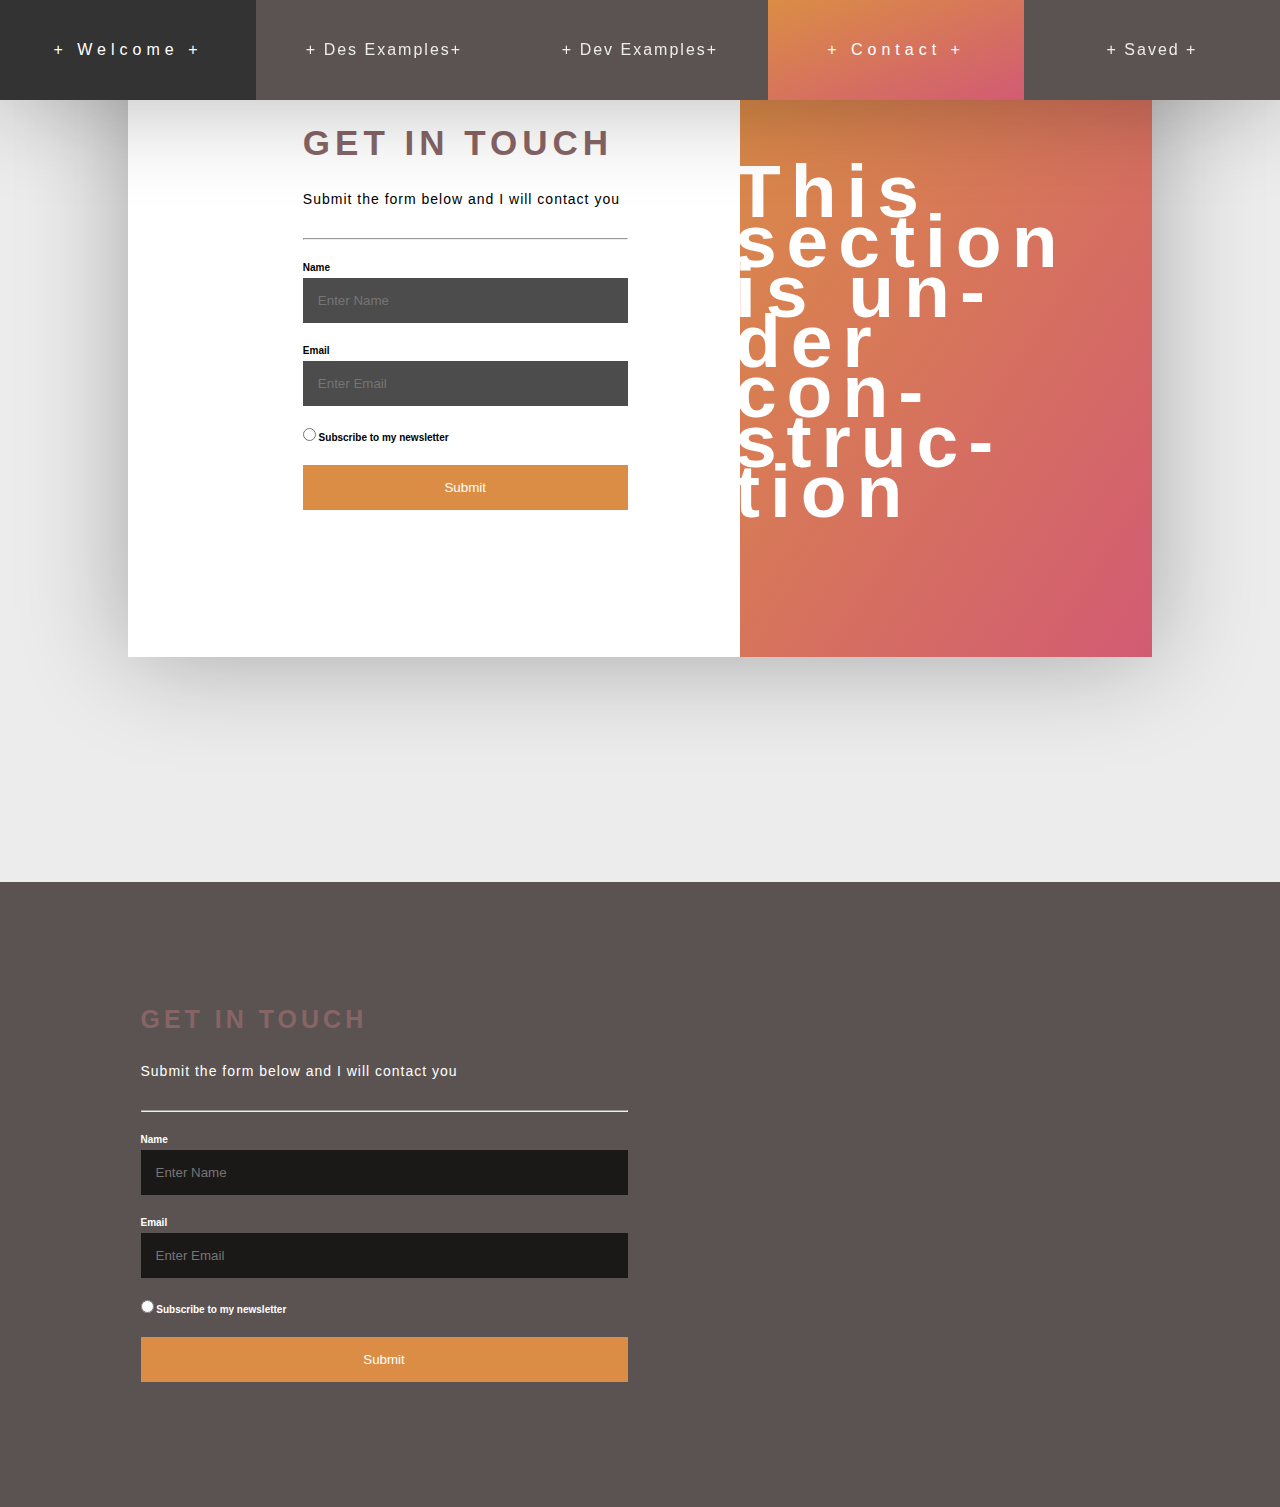
==== contact.html @ 58042180 "first commit" ====
<!DOCTYPE html>
<html lang="en">
<head>
    <meta charset="UTF-8">
    <meta name="description" content="Task 27 - fictitious online store">
    <meta name="keywords" content="Jo, Toys, McFarlane Toys">
    <meta name="author" content="Johan Brits">
    <meta name="viewport" content="width=device-width, initial-scale=1.0">
    <title>Portfolio | Johan Brits | Development</title>
    <link rel="stylesheet" type="text/css" href="css/main.css">
</head>
<body class="layout-grid layout-grid-section">
     <!-- Menu Section -->
     <nav class="menu" id="navbar">
        <div class="menu-burger"></div>
        <div class="menu-item menu-item-1">
            <div class="menu-item-highlight"></div>
            <a href="index.html" class="menu-item-link">+ Welcome +</a>
        </div>
        <div class="menu-item menu-item-2 ">
            <div class="menu-item-highlight"></div>
            <a href="design.html" class="menu-item-link">+ Des Examples+</a>
        </div>
        <div class="menu-item menu-item-3">
            <div class="menu-item-highlight"></div>
            <a href="develop.html"  class="menu-item-link">+ Dev Examples+</a>
        </div>
        <div class="menu-item menu-item-4 menu-item--active">
            <div class="menu-item-highlight"></div>
            <a href="contact.html" class="menu-item-link">+ Contact +</a>
        </div>
        <div class="menu-item menu-item-5">
            <div class="menu-item-highlight"></div>
            <a href="results.html" class="menu-item-link">+ Saved +</a>
        </div>
    </nav>
    <!-- Header Section -->
    <header class="section-main-center layout-grid layout-grid-content">
        <div class="header-main-block"></div>
        <form class="header-design-content">
            <h1>Get in touch</h1>
            <p>Submit the form below and I will contact you</p>
            <hr>
            <br>
            <br>
            <label for="name"><b>Name</b></label>
            <input type="text" placeholder="Enter Name" name="name" id="name" required>
            <label for="email"><b>Email</b></label>
            <input type="email" placeholder="Enter Email" name="email" id="email" required>
            <input type="radio" name="newsletter" id="newsletter" required>
            <label><b>Subscribe to my newsletter</b></label>
            <button type="submit" class="submit-btn">Submit</button>
        </form> 
        <div class="header-main-image">
            <p class="quote">
                This section is under construction
             </p>
        </div>
    </header> 
    <!-- Footer Section -->
    <footer id="contact" class="footer section-main-center layout-grid layout-grid-content">
        <div class="footer-content-0">
            <form class="header-design-content">
                <h2>Get in touch</h2>
                <p>Submit the form below and I will contact you</p>
                <hr>
                <br>
                <br>
                <label for="name"><b>Name</b></label>
                <input type="text" placeholder="Enter Name" name="name" id="name" required>
                <label for="email"><b>Email</b></label>
                <input type="email" placeholder="Enter Email" name="email" id="email" required>
                <input type="radio" name="newsletter" id="newsletter" required>
                <label><b>Subscribe to my newsletter</b></label>
                <button type="submit" class="submit-btn">Submit</button>
            </form> 
        </div>
    </footer>
</body>
</html>
---- css/main.css ----
/* Colour Variables */
:root {
    --color-paper: #fff;
    --color-ink: #000;

    --color-warm-gray: #5b5351;
    --color-warm-gray-light: #857D7B;
    --color-warm-gray-dark: #2C211D;

    --color-warm-gray-a4: rgba(91, 83, 81, .1);
    --color-warm-gray-a5: rgba(91, 83, 81, .8);
    --color-warm-gray-a6: rgba(133, 125, 123, .8);

    --color-cool-gray: #505050;
    --color-cool-gray-light: #ECECEC;
    --color-cool-gray-dark: #333333;

    --color-splash-1: #DE9C7A;
    --color-splash-2: #876566;
    --color-splash-3: #DB8D45;
    --color-splash-4: #A11820;
    --color-splash-5: #D25B73;

    --tint-ink: rgba(0,0,0,.5);

    --shadow-light: 0 0 10rem rgba(0,0,0,.3);

    --line: 1px solid var(--color-cool-gray);
}

/* Base Resets */
* {
    margin: 0;
    padding: 0;
}

*,
*::before,
*::after {
    box-sizing: inherit;
}
/* Responsive Rules :  
    - grid-breakpoints
    xs: < 300 
    sm: < 900 
    md: base 900 <> 1200,
    lg: > 1200px
    xl: > 1400px
*/

html {
    box-sizing: border-box;
    /* 1rem = 10px, 10px/16px = 62.5% */
    font-size: 62.5%;
    
}
::selection {
    color: var(--color-splash-5);
    background: var(--color-cool-gray-dark);
} 

body {
    font-family: "Lato", sans-serif;
    background-color: var(--color-cool-gray-light);
}
h1 {
    font-size: 3.5rem;
    line-height: 3.5rem;
    letter-spacing: 0.5rem;
    margin-bottom: 2.5rem;
    text-transform: uppercase;
    color: var(--color-splash-2);
}
h2 {
    font-size: 2.5rem;
    line-height: 2.5rem;
    letter-spacing: 0.4rem;
    text-transform: uppercase;
    color: var(--color-splash-2);
    margin-bottom: 2.5rem;
}
h3 {
    font-size: 1.5rem;
    line-height: 1.5rem;
    letter-spacing: 0.2rem;
    text-transform: uppercase;
    color: var(--color-paper);
    width: 100%;
    margin-bottom: 2.5rem;
}
h3::after {
    content: '';
    width: 100%;
    display: block;
    position: relative;
    height: 0.2rem;
    background-color: var(--color-paper);
}
p {
    font-size: 1.4rem;
    line-height: 2.8rem;
    letter-spacing: 0.1rem;
    margin-bottom: 2.5rem;
}
.page-link {
    color: var(--color-splash-5);
    font-size: 1.4rem;
    line-height: 2.8rem;
    letter-spacing: 0.1rem;
    margin-bottom: 2.5rem;
    text-decoration: none;
}
.page-link::before {
    color: var(--color-splash-5);
    font-size: 1.4rem;
    line-height: 2.8rem;
    letter-spacing: 0.1rem;
    margin-bottom: 2.5rem;
    content: '⇢';
}

/* LAYOUT */
.layout-grid {
    display: grid;
}
/* sections */
.layout-grid-section {
    /* Columns */
    grid-template-columns: 
    [margin-left-start] calc(10% - 2.5rem) [margin-left-end]
    repeat(12, [section-col-start] 1fr [section-col-end]) 
    [margin-right-start] calc(10% - 2.5rem) [margin-right-end];
    grid-column-gap: 2.5rem;
    grid-auto-rows: minmax(2.5rem, auto);
}

/* content inside sections */
.layout-grid-content {
    /* as container */
    /* columns */
    grid-template-columns: repeat(12, [content-col-start] 1fr [content-col-end]);
    grid-column-gap: 2.5rem;
    /* Rows */
    grid-auto-rows: minmax(2.5rem, auto);
}

/* MENU */
.menu {
    position: fixed;
    display: flex;
    z-index: 99;
    width: 100%;
    height: 10rem;
    align-items: center;
    justify-content: space-around;
    background-color:var(--color-warm-gray);
    transition: all .2s ease-out;
    box-shadow: var(--shadow-light);
}
.menu--scroll-active {
    height: 5rem;
}
.menu-item {
    display: flex;
    justify-content: center;
    align-items: center;
    position: relative;
    cursor: pointer;
    height: 100%;
    width: 100%;
    text-align: center;
}
.menu-item-link {
    display: flex;
    justify-content: center;
    align-items: center;
    height: 100%;
    width: 100%;
    position: relative;
    font-size: 1.6rem;
    line-height: 1.6rem;
    letter-spacing: 0.2rem;
    color: var(--color-cool-gray-light);
    transition: color .2s ease-out;
    text-decoration: none;
    transition: all .2s ease-out;
}
.menu--scroll-active  .menu-item-link {
    font-size: 1.4rem;
    line-height: 1.4rem;
}
.menu-item-highlight {
    display: block;
    position: absolute;
    content: '';
    top :0;
    left:0;
    width: 100%;
    height: 0%;
    background-color:var(--color-cool-gray-dark);
    transition: height .2s ease-out;
}
.menu-item:hover .menu-item-highlight {
    height: 100%;
}
.menu-item:hover .menu-item-link {
    color: var(--color-paper);
    letter-spacing: 0.5rem;
}
.menu-item--active .menu-item-highlight {
    height: 100%;
    background-image: linear-gradient(to bottom right, var(--color-splash-3), var(--color-splash-5));
}
.menu-item--active .menu-item-link {
    color: var(--color-paper);
    letter-spacing: 0.5rem;
}
.menu-burger {
    display: none;
    position: relative;
    content: '';
    width: 2rem;
    height: 0.4rem;
    background-color:var(--color-ink);
}
.menu-burger::before {
    display: block;
    position: relative;
    content: '';
    width: 2rem;
    height: 0.4rem;
    top:-0.8rem;;
    background-color:var(--color-ink);
}
.menu-burger:after {
    display: block;
    position: relative;
    content: '';
    width: 2rem;
    height: 0.4rem;
    top:0.4rem;
    background-color:var(--color-ink);
}

/* HEADER */
.header-main {
   grid-column: section-col-start 1 / section-col-end 12;
}
.header-main-block {
    grid-column: content-col-start 1 / content-col-end 12;
    grid-row: content-row-start 1 / content-row-end 25;
    box-shadow: var(--shadow-light);
    background-color:var(--color-paper);
}
.header-main-content {
    grid-column: content-col-start 3 / content-col-end 6;
    grid-row: content-row-start 8 / content-row-end 20;
}
.header-main-image {
    grid-column: content-col-start 8 / content-col-end 12;
    grid-row: content-row-start 1 / content-row-end 25;
    background-image: linear-gradient(to bottom right, var(--color-splash-3), var(--color-splash-5));
    background-size: cover;
    background-position: top;
    overflow: hidden;
}
.header-main-image-1 {
    position: relative;
    left:-1rem;
    top:30%;
}
.header-main-image-2 {
    position: relative;
    width: 100%;
    height: 100%;
}
.header-main-image-date {
    position: relative;
    left: 18.2rem;
    top:30%;
    font-size: 1.4rem;
    line-height: 2.8rem;
    color: var(--color-paper);
}
.header-design-content {
    grid-column: content-col-start 3 / content-col-end 6;
    grid-row: content-row-start 5 / content-row-end 20;
}
.header-design-image {
    grid-column: content-col-start 8 / content-col-end 12;
    grid-row: content-row-start 1 / content-row-end 25;
    background-image: url(../images/design-hero.jpg);
    background-size: cover;
    background-position: center center;
    overflow: hidden;
}
.header-development-image {
    grid-column: content-col-start 8 / content-col-end 12;
    grid-row: content-row-start 1 / content-row-end 25;
    background-image: url(../images/development.png);
    background-size: cover;
    background-position: center center;
    overflow: hidden;
}
.header-contact-image {
    grid-column: content-col-start 8 / content-col-end 12;
    grid-row: content-row-start 1 / content-row-end 25;
    background-image: url(../images/conatct.png);
    background-size: cover;
    background-position: center center;
    overflow: hidden;
}
.quote{
    position: relative;
    display: flex;
    height: 100%;
    width: 100%;
    flex-direction: column;
    justify-content: center;
    padding: 2.5rem;
    font-size: 7.5rem;
    line-height: 5rem;
    color: var(--color-paper);
    left: -3rem;
    letter-spacing: 1rem;
    font-weight: bold;
    word-wrap: break-word;
    hyphens:auto;
}

/* SECTIONS */
.section-main-center {
    grid-column: section-col-start 1 / section-col-end 12;
}
.section-main-left {
    grid-column: margin-left-start 1 / section-col-end 12;
}
.section-main-right {
    grid-column: section-col-start 1 / margin-right-end 1;
}
.section-main-left--padding {
    padding-left: calc(10% + 1.25rem);
}
.section-main-right--padding {
    padding-right: calc(10% + 1.25rem);
}

/* flex cards */
.example-cards {
    margin-top: 2.5rem;
    position: relative;
    display: flex;
    gap: 2.5rem 2.5rem;
    flex-wrap:wrap;
    grid-row: 1 / 30;
    grid-column: content-col-start 1 / content-col-end 12;


}
.example-card {
    min-width: calc(33% - 5rem);
    min-height: 30rem;
    flex-grow: 1;
    box-shadow: var(--shadow-light);
    background-color:var(--color-paper);
    overflow: hidden;
    position: relative;
    display: flex;
    flex-direction: column;
}
.example-card--web {
    min-width: 60%;
}
.example-card--web .example-card-image img{
    height: unset;
    width: 100%;
}
 /*example images  */
.example-card-image {
    display: block; 
    position: relative;
    width: 100%;
    height: 100%;
    min-height: 30rem;
    background-color: black;
    outline: solid 2rem white;
    outline-offset: -2rem;
    z-index: 1;
} 
.example-card-image img{
    position: absolute;
    height: 100%;
    top: 50%;
    left: 50%;
    transform: translate(-50%, -50%);
    z-index: -1;
}
/*other img elements  */
.example-card-image-overlay {
    position: absolute;
    flex-direction: column;
    display: flex;
    width: 100%;
    height: 100%;
    background-color: rgba(0, 0, 0, 0.7);
    padding: 5rem;
    color: white;
    z-index: 3;
    justify-content: flex-end;
    opacity: 0;
    transition: opacity .2s;
}
.example-card-label{
    font-size: 1.2rem;
    line-height: 1.2rem;
    letter-spacing: 0.2rem;
    color: var(--color-splash-2);
    width: 100%;
    margin-bottom: 2.5rem;
}
.example-card-heading{
    font-size: 1.5rem;
    line-height: 1.5rem;
    letter-spacing: 0.2rem;
    text-transform: uppercase;
    color: var(--color-paper);
    width: 100%;
    margin-bottom: 2.5rem;
}
.example-card-description{
    letter-spacing: 0.1rem;
}
.example-card-icons {
    display: flex;
    justify-content: flex-end;
    align-items: center;
    width: 100%;
    height: 5rem;
}
.example-card-icon{
    display: block;
    width: 1.5rem;
    height: 1.5rem;
    margin-left: 1.5rem;
}
.example-card-save{
    background-image: url(../images/icons/save.png);
    background-size: cover;
    background-position: center center;
}
.example-card-like{
    background-image: url(../images/icons/like.png);
    background-size: cover;
    background-position: center center;
}
.example-card-comment{
    background-image: url(../images/icons/comment.png);
    background-size: cover;
    background-position: center center;
}
/* Example Comments */
.example-card-comments {
    display: flex; 
    flex-direction: column;
    position: relative;
    width: 100%;
    background-color: white;
    padding: 2rem;
    outline-offset: -2rem;
    z-index: 1;
    color: #000;
    justify-content:space-between;
} 
.example-card-comment-readout {
    display: block; 
    position: relative;
    margin-bottom: 1.5rem;
} 
.example-card-likes {
    display: block;
    position: absolute;
    right: 2.5rem;
    margin-bottom: 1.5rem;
} 
.example-card-comment-block {
    position: absolute;
    flex-direction: column;
    display: flex;
    width: 0%;
    height: 0%;
    background-color:white;
    padding: 2.5rem;
    z-index: 3;
    justify-content: space-between;
    opacity: 0;
    transition: all .2s;
    overflow: hidden;
}
.example-card-comment-block--active {
    width: 100%;
    height: 100%;
    opacity: 1;
}

/* HOVER */
.example-card:hover .example-card-image-overlay  {
    opacity: 1;
    cursor: pointer;
}
/* cards */
.card {
    box-shadow: var(--shadow-light);
    background-color:var(--color-paper);
    overflow: hidden;
} 

.section-1 {
    grid-column: margin-left-start 1 / section-col-end 12;
    padding-top: 0;
}
.section-1-content {
    display: flex;
    flex-direction: column;
    justify-content: center;
    grid-column: content-col-start 9 / content-col-end 12;
    grid-row: content-row-start 5 / content-row-end 20;
} 
.section-1-card-1 {
    position: relative;
    grid-column: content-col-start 1 / content-col-end 7;
    grid-row: content-row-start 5 / content-row-end 20;
    background-image: url(../images/design/design-work1.jpg);
    background-size: cover;
    background-position: center center;
    box-shadow: var(--shadow-light);
    outline: solid 2rem white;
    outline-offset: -2rem;
} 

.section-2 {
    grid-column: section-col-start 1 / margin-right-end 1;
}
.section-2-content-1 {
    display: flex;
    flex-direction: column;
    justify-content: center;
    grid-column: content-col-start 1 / content-col-end 5;
    grid-row: content-row-start 5 / content-row-end 20;
} 
.section-2-card-1 {
    position: relative;
    grid-column: content-col-start 7 / margin-right-end 1;
    grid-row: content-row-start 5 / content-row-end 20;
    background-image: url(../images/design/design-work3.jpg);
    background-size: cover;
    background-position: center center;
    outline: solid 2rem white;
    outline-offset: -2rem;
} 

.section-3 {
    grid-column: section-col-start 1 / section-col-end 12;
}

.recommendation-block {
    display: flex;
    flex-direction: column;
    align-items: center;
    padding: 2.5rem;
    background-color: var(--color-warm-gray-dark);
    color: var(--color-paper);
    text-align: center;
}
.recommendation-image {
    display: block;
    border-radius: 50%;
    border: 1rem solid var(--color-cool-gray-light);
    margin: 2.5rem;
}
.recommendation-name {
    font-size: 1.5rem;
    margin-bottom: 2.5rem;
}

.tech-block {
    display: flex;
    flex-direction: column;
    align-items: center;
    padding: 2.5rem;
    background-color: var(--color-warm-gray-dark);
    color: var(--color-paper);
    text-align: center;
}
.tech-block table {
    width: 100%;
    text-align: left;
    border-spacing:0px;
    font-size: 1.2rem;
    letter-spacing: 0.2rem;
}
.tech-block thead {
    font-size: 1.5rem;
    line-height: 1.5rem;
    margin-bottom: 2.5rem;
    color: var(--color-warm-gray-light);
}
.tech-block th,
.tech-block td {
    padding: 2rem;
    
}
.tech-block th:not(:last-child),
.tech-block td:not(:last-child) {
    border-right: 2px solid var(--color-warm-gray-light);
}

.design-section-1 {
    grid-column: margin-left-start 1 / margin-right-end 1;
    padding-left: 10vw;
    padding-right: 10vw;
}
.design-section-1-content{
    grid-column: content-col-start 1 / content-col-end 12;
    grid-row: content-row-start 5 / content-row-end 30;
}
.design-section-1-card-1 {
    grid-column: content-col-start 8 / content-col-end 12;
    grid-row: content-row-start 2 / content-row-end 29;
    background-image: url(../images/design-section-1-card-1.jpg);
    background-size: cover;
    background-repeat: no-repeat;
    background-position: center center;
    border-radius: 3rem;
} 
.design-section-1-card-2 {
    grid-column: content-col-start 1 / content-col-end 7;
    grid-row: content-row-start 2 / content-row-end 14;
    background-image: url(../images/design-section-1-card-2.jpg);
    background-size: cover;
    background-repeat: no-repeat;
    background-position: center center;
} 
.design-section-1-card-3 {
    grid-column: content-col-start 1 / content-col-end 7;
    grid-row: content-row-start 16 / content-row-end 29;
    background-image: url(../images/design-section-1-card-3.jpg);
    background-size: cover;
    background-repeat: no-repeat;
    background-position: center center;
} 

.design-section-2 {
    background-color: var(--color-warm-gray-dark);
    grid-column: margin-left-start 1 / margin-right-end 1;
    padding-left: 10vw;
    padding-right: 10vw;
}
.design-section-2-content-1 {
    display: flex;
    flex-direction: column;
    justify-content: center;
    grid-column: content-col-start 1 / content-col-end 4;
    grid-row: content-row-start 1 / content-row-end 14;
} 
.design-section-2-content-2 {
    display: flex;
    flex-direction: column;
    justify-content: center;
    grid-column: content-col-start 8 / content-col-end 11;
    grid-row: content-row-start 18 / content-row-end 30;
} 
.design-section-2-card-1 {
    grid-column: content-col-start 6 / content-col-end 12;
    grid-row: content-row-start 3 / content-row-end 16;
    background-image: url(../images/design-section-2-card-1.png);
    background-size: cover;
    background-repeat: no-repeat;
    background-position: center center;
} 
.design-section-2-card-2 {
    grid-column: content-col-start 1 / content-col-end 3;
    grid-row: content-row-start 14 / content-row-end 30;
    background-image: url(../images/design-section-2-card-2.png);
    background-size: cover;
    background-repeat: no-repeat;
    background-position: center center;
    border-radius: 3rem;
} 
.design-section-2-card-3 {
    grid-column: content-col-start 4 / content-col-end 6;
    grid-row: content-row-start 14 / content-row-end 30;
    background-image: url(../images/design-section-2-card-3.png);
    background-size: cover;
    background-repeat: no-repeat;
    background-position: center center;
    border-radius: 3rem;
} 

.design-section-3 {
    grid-column: margin-left-start 1 / margin-right-end 1;
    padding-left: 10vw;
    padding-right: 10vw;
}
.design-section-3-card-1 {
    grid-column: content-col-start 8 / content-col-end 12;
    grid-row: content-row-start 2 / content-row-end 29;
    background-image: url(../images/design-section-3-card-1.jpg);
    background-size: contain;
    background-repeat: no-repeat;
    background-position: center center;
    border-radius: 3rem;
} 
.design-section-3-card-2 {
    grid-column: content-col-start 1 / content-col-end 7;
    grid-row: content-row-start 2 / content-row-end 14;
    background-image: url(../images/design-section-3-card-2.jpg);
    background-size: contain;
    background-repeat: no-repeat;
    background-position: center center;
} 
.design-section-3-card-3 {
    grid-column: content-col-start 1 / content-col-end 7;
    grid-row: content-row-start 16 / content-row-end 29;
    background-image: url(../images/design-section-3-card-3.jpg);
    background-size: contain;
    background-repeat: no-repeat;
    background-position: center center;
} 

.development-section-1 {
    grid-column: margin-left-start 1 / margin-right-end 1;
    padding-left: 10vw;
    padding-right: 10vw;
}
.development-section-1-content-1 {
    display: flex;
    flex-direction: column;
    justify-content: center;
    grid-column: content-col-start 1 / content-col-end 4;
    grid-row: content-row-start 1 / content-row-end 10;
} 
.development-section-1-card-1 {
    grid-column: content-col-start 6 / content-col-end 12;
    grid-row: content-row-start 1 / content-row-end 14;
    background-image: url(../images/development-section-card-1.jpg);
    background-size: cover;
    background-repeat: no-repeat;
    background-position: top center;
} 
.development-section-1-card-2 {
    grid-column: content-col-start 1 / content-col-end 4;
    grid-row: content-row-start 12 / content-row-end 30;
    background-image: url(../images/development-section-card-2.jpg);
    background-size: cover;
    background-repeat: no-repeat;
    background-position: top center;
} 
.development-section-1-card-3 {
    grid-column: content-col-start 6 / content-col-end 8;
    grid-row: content-row-start 16 / content-row-end 30;
    background-image: url(../images/development-section-card-3.jpg);
    background-size: cover;
    background-repeat: no-repeat;
    background-position: top center;
    border-radius: 3rem;
} 
.development-section-1-card-4 {
    grid-column: content-col-start 9 / content-col-end 11;
    grid-row: content-row-start 16 / content-row-end 30;
    background-image: url(../images/development-section-card-4.jpg);
    background-size: cover;
    background-repeat: no-repeat;
    background-position: top center;
    border-radius: 3rem;
} 

/* FOOTER */
.footer {
    color: var(--color-paper);
    /* background: url(../images/mountains.png); */
    background-size: cover;
    grid-column: margin-left-start 1 / margin-right-end 1;
    grid-row: content-row-start 10 / content-row-end 30;
    padding-left: calc(10% + 1.25rem);
    padding-right: calc(10% + 1.25rem);
    background-color: var(--color-warm-gray);
}
.footer-content-0 {
    grid-column: content-col-start 1 / content-col-end 6;
     grid-row: content-row-start 5 / content-row-end 25;
}
.footer-content-1 {
    grid-column: content-col-start 7 / content-col-end 9;
     grid-row: content-row-start 5 / content-row-end 25;
}
.footer-content-2 {
    grid-column: content-col-start 10 / content-col-end 12;
     grid-row: content-row-start 5 / content-row-end 25;
}
.footer ul {
    list-style-type: none;
}
.footer a,
.footer a:visited {
    text-decoration: none;
    color: var(--color-paper);
}
.footer ul li {
    font-size: 1.4rem;
    margin-bottom: 1rem;
}
.footer-content-2 img {
    display: block;
    height: 1rem;
    margin-bottom: 2rem;
}
.footer-email-btn {
    background-image: url(../images/mail-icon-2.svg);
    background-repeat: no-repeat;
    background-position: left top;
    padding-left: 2rem;
    border: none;
    background-color: transparent;
    background-size: 1.5rem;
    cursor: pointer;
}

/* FORM */
input[type=text], input[type=email], textarea {
    width: 100%;
    padding: 1.5rem;
    margin: 5px 0 22px 0;
    display: inline-block;
    border: none;
    color: white;
    background:rgba(0, 0, 0, 0.7);
}
input[type=text]:focus, input[type=email]:focus, textarea:focus {
    background:rgba(0, 0, 0, 0.8);
    outline: none;
}
.submit-btn {
    background-color: var(--color-splash-3);
    color: white;
    padding: 1.5rem 2rem;
    margin: 22px 0;
    border: none;
    cursor: pointer;
    width: 100%;
}
textarea{
    height: 100%;
}

@media only screen and (min-width: 1400px) {
    html {
        /* 1rem = 12px, 12px/16px = 70% */
        font-size: 75%;
    }
}

@media only screen and (max-width: 1000px) {
    html {
        /* 1rem = 8px, 8px/16px = 50% */
        font-size: 50%;
    }
    .header-main-content {
        grid-column: content-col-start 2 / content-col-end 6;
        grid-row: content-row-start 6 / content-row-end 20;
    }
    .header-design-content {
        grid-column: content-col-start 2 / content-col-end 6;
        grid-row: content-row-start 6 / content-row-end 20;
    }
}

@media only screen and (max-width: 600px) {
    .layout-grid-section {
        grid-template-columns: 
        [margin-left-start] calc(5% - 2.5rem) [margin-left-end]
        repeat(12, [section-col-start] 1fr [section-col-end]) 
        [margin-right-start] calc(5% - 2.5rem) [margin-right-end];
        grid-column-gap: 1.5rem;
        grid-row-gap: 1.5rem;
        grid-auto-rows: minmax(1.5rem, auto);
    }
    .layout-grid-content {
        grid-template-columns: repeat(12, [content-col-start] 1fr [content-col-end]);
        grid-column-gap: 1.5rem;
        grid-template-rows:repeat(30, [content-row-start] 1.5rem [content-row-end]);
    }
    .menu-item {
        display: none;
    }
    .menu-burger {
        display: block;
    }
    .header-main-block{
        grid-row: content-row-start 1 / content-row-end 28;
    }
    .header-main-content {
        grid-column: content-col-start 2 / content-col-end 8;
        grid-row: content-row-start 3 / content-row-end 28;
    }
    .header-main-image {
        grid-column: content-col-start 9 / content-col-end 12;
        grid-row: content-row-start 1 / content-row-end 28;
    }
    .header-main-image-1,
    .header-main-image-date {
        display: none;
    }

    .section-1 {
        grid-column: section-col-start 1 / section-col-end 12;
        grid-row: auto;
        padding-left:0;
        
    }
    .section-1-card-1 {
        position: relative;
        left: 0;
        grid-column: content-col-start 1 / content-col-end 6;
        grid-row: content-row-start 20 / content-row-end 30;
        background-image: url(../images/section1a.jpg);
        background-size: cover;
        background-position: center center;
    } 
    .section-1-card-2 {
        grid-column: content-col-start 7 / content-col-end 12;
        grid-row: content-row-start 20 / content-row-end 30;
        background-image: url(../images/section2b.jpg);
        background-size: cover;
        background-position: center center;
    } 
    .section-1-image {
        display: none;
    } 
    .footer-image {
        display: none;
    } 
    .section-1-content {
        display: flex;
        flex-direction: column;
        justify-content: center;
        grid-column: content-col-start 1 / content-col-end 12;
        grid-row: content-row-start 10 / content-row-end 10;
    } 

    .section-2 {
        grid-column: section-col-start 1 / section-col-end 12;
        padding-right: 0;
    }
    .section-2-content-1 {
        display: flex;
        flex-direction: column;
        justify-content: center;
        grid-column: content-col-start 1 / content-col-end 5;
        grid-row: content-row-start 3 / content-row-end 30;
    } 
    .section-2-card-1 {
        position: relative;
        grid-column: content-col-start 6 / content-col-end 12;
        grid-row: content-row-start 3 / content-row-end 12;
        background-image: url(../images/design-work3.jpg);
        background-size: cover;
        background-position: center center;
    } 
    .section-2-card-2 {
        display: none;
    } 
    .section-2-card-3 {
        grid-column: content-col-start 6 / content-col-end 8;
    }  

    .header-design-content {
        grid-column: content-col-start 2 / content-col-end 12;
        grid-row: content-row-start 3 / content-row-end 30;
    }
    .header-design-image {
        grid-column: content-col-start 1 / content-col-end 12;
        grid-row: content-row-start 14 / content-row-end 30;
        background-image: url(../images/design-hero.jpg);
        background-size: cover;
        background-position: center center;
        overflow: hidden;
    }
    .design-section-1 {
       display: none;
    }
    .design-section-2-content-1 {
        display: flex;
        flex-direction: column;
        justify-content: center;
        grid-column: content-col-start 1 / content-col-end 12;
        grid-row: content-row-start 5 / content-row-end 14;
    } 
    .design-section-2-content-2 {
        display: flex;
        flex-direction: column;
        justify-content: center;
        grid-column: content-col-start 1 / content-col-end 12;
        grid-row: content-row-start 18 / content-row-end 30;
    } 
    .design-section-2-card-1 {
        display: none;
    } 
    .design-section-2-card-2 {
        display: none;
    } 
    .design-section-2-card-3 {
        display: none;
    } 
    .quote {
        display: none;
    } 
    .header-development-image {
        display: none;
    } 
    .development-section-1{
        display: none;
    } 
    .header-contact-image {
        display: none;
    } 

    .footer {
        color: var(--color-paper);
        padding-left: calc(10% + 1.25rem);
        background: url(../images/mountains.png);
        background-size: cover;
        grid-column: margin-left-start 1 / margin-right-end 1;
        padding-left: calc(10% + 1.25rem);
        padding-right: calc(10% + 1.25rem);
    }
    .footer-content-1 {
        grid-column: content-col-start 1 / content-col-end 5;
        grid-row: content-row-start 20 / content-row-end 30;
    }
    .footer-content-2 {
         grid-column: content-col-start 7 / content-col-end 12;
        grid-row: content-row-start 20 / content-row-end 30;
    }
    
}
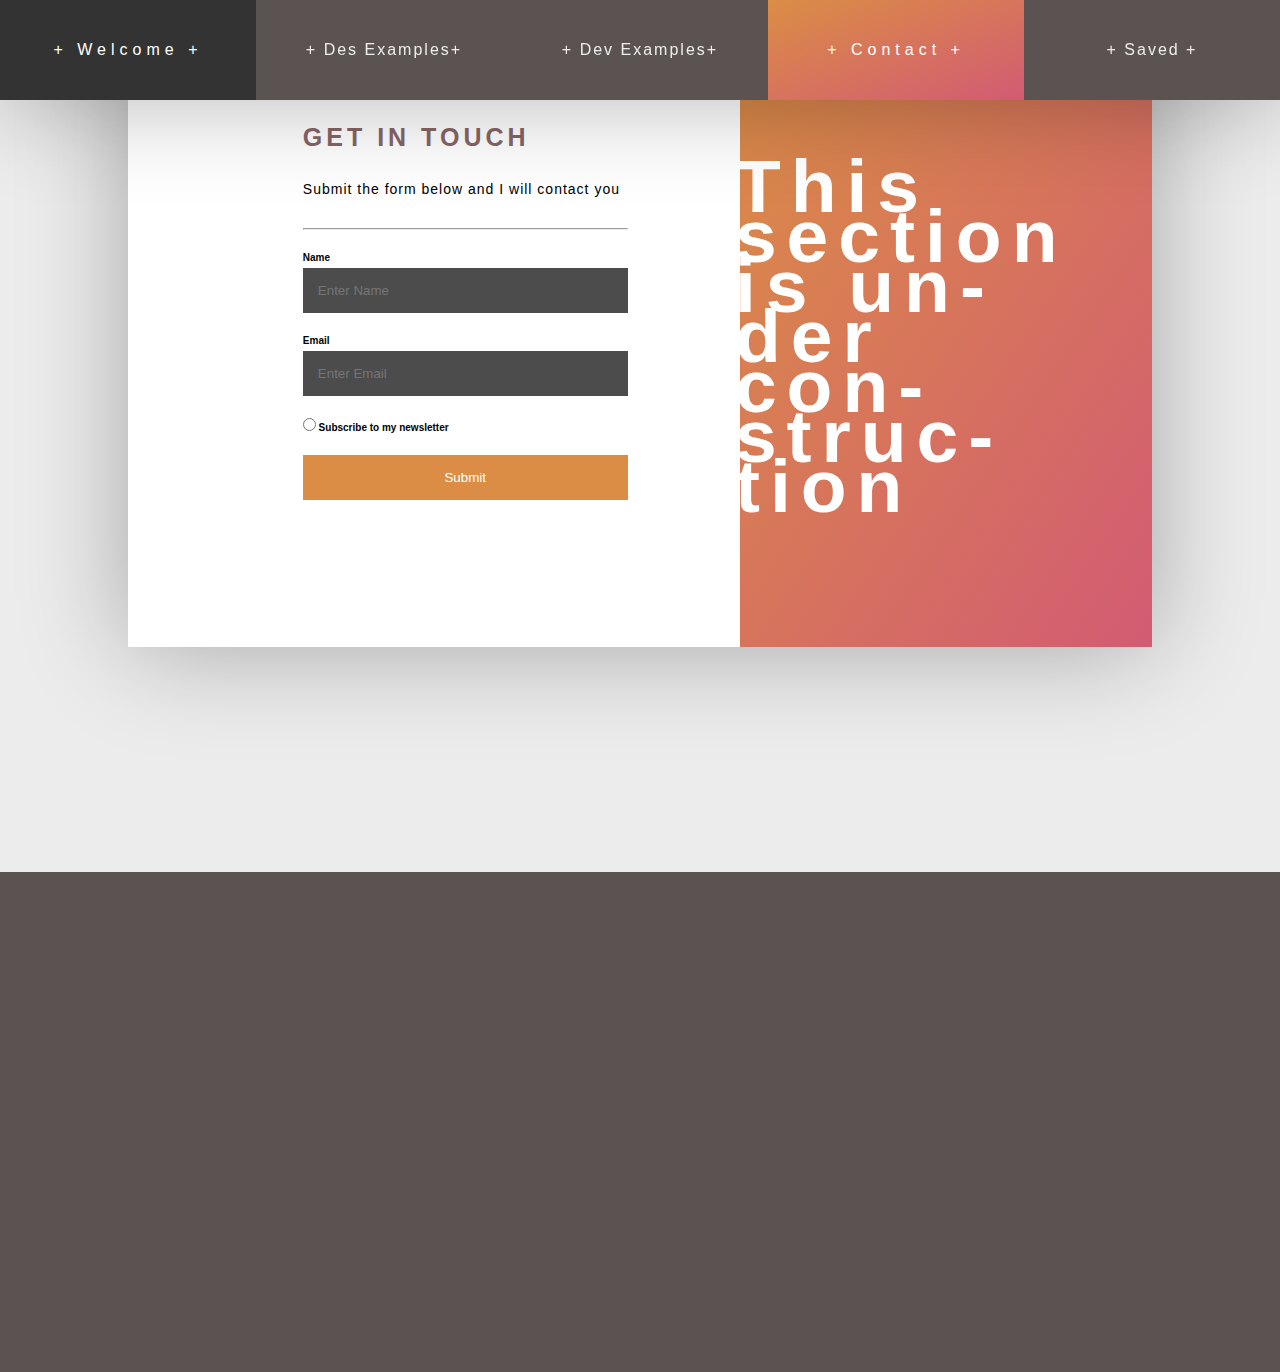
==== commit 349593cb: "Fixed Form" ====
--- a/contact.html
+++ b/contact.html
@@ -37,8 +37,8 @@
     <!-- Header Section -->
     <header class="section-main-center layout-grid layout-grid-content">
         <div class="header-main-block"></div>
-        <form class="header-design-content">
-            <h1>Get in touch</h1>
+        <form action="mailto:jjohabrits@gamil.com" method="post" enctype="text/plain" class="header-design-content">
+            <h2>Get in touch</h2>
             <p>Submit the form below and I will contact you</p>
             <hr>
             <br>
@@ -49,7 +49,7 @@
             <input type="email" placeholder="Enter Email" name="email" id="email" required>
             <input type="radio" name="newsletter" id="newsletter" required>
             <label><b>Subscribe to my newsletter</b></label>
-            <button type="submit" class="submit-btn">Submit</button>
+            <button type="submit" value="Send" class="submit-btn">Submit</button>
         </form> 
         <div class="header-main-image">
             <p class="quote">
@@ -59,22 +59,7 @@
     </header> 
     <!-- Footer Section -->
     <footer id="contact" class="footer section-main-center layout-grid layout-grid-content">
-        <div class="footer-content-0">
-            <form class="header-design-content">
-                <h2>Get in touch</h2>
-                <p>Submit the form below and I will contact you</p>
-                <hr>
-                <br>
-                <br>
-                <label for="name"><b>Name</b></label>
-                <input type="text" placeholder="Enter Name" name="name" id="name" required>
-                <label for="email"><b>Email</b></label>
-                <input type="email" placeholder="Enter Email" name="email" id="email" required>
-                <input type="radio" name="newsletter" id="newsletter" required>
-                <label><b>Subscribe to my newsletter</b></label>
-                <button type="submit" class="submit-btn">Submit</button>
-            </form> 
-        </div>
+        
     </footer>
 </body>
 </html>